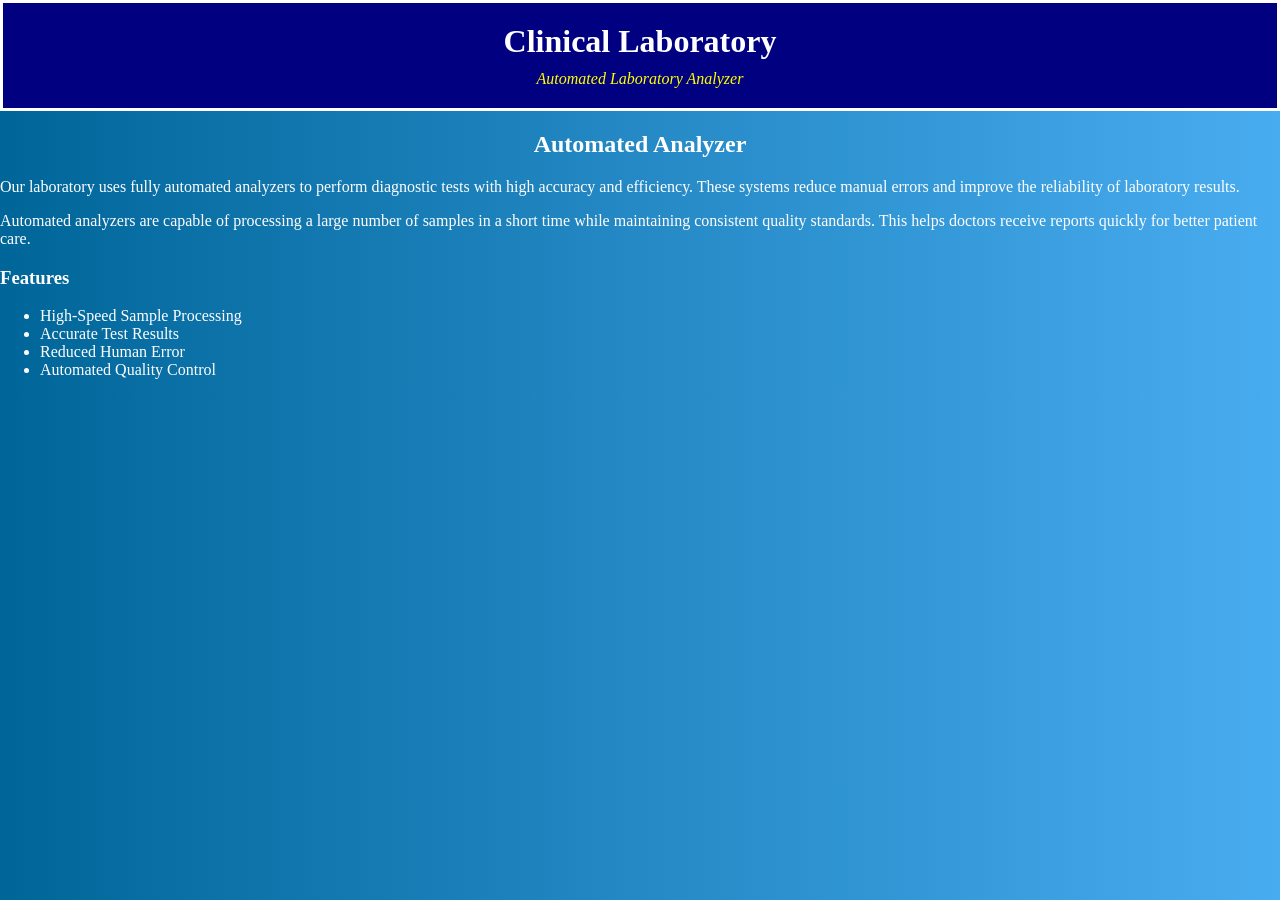
==== automated-analyzer.html @ b4551800 "Initial case study website" ====
<!DOCTYPE html>
<html lang="en">
<head>
    <meta charset="UTF-8">
    <meta name="viewport" content="width=device-width, initial-scale=1.0">
    <title>Automated Analyzer</title>
    <style>
         body
        {
             background: linear-gradient(to right,rgb(0, 102, 153), rgb(72, 172, 240));
            font-family: 'Times New Roman', Times, serif;
            color:white;
            margin:0%
        }
    </style>
    <link rel="stylesheet" href="style.css">
</head>
<body>
    <body>

<header style="background-color: navy; padding: 20px; border: 3px solid white; text-align: center;">
    <h1 style="color: white; margin: 0;">Clinical Laboratory</h1>

    <p style="color: yellow; text-align: center; margin: 10px 0 0;">
        <i>Automated Laboratory Analyzer</i>
    </p>
</header>

<section>
    <section>
    <h2 style="text-align: center;">Automated Analyzer</h2>
    <p>
        Our laboratory uses fully automated analyzers to perform diagnostic
        tests with high accuracy and efficiency. These systems reduce manual
        errors and improve the reliability of laboratory results.
    </p>
    <p>
        Automated analyzers are capable of processing a large number of
        samples in a short time while maintaining consistent quality standards.
        This helps doctors receive reports quickly for better patient care.
    </p>
    <h3>Features</h3>
    <ul>
        <li>High-Speed Sample Processing</li>
        <li>Accurate Test Results</li>
        <li>Reduced Human Error</li>
        <li>Automated Quality Control</li>
    </ul>
</section>
</body>
</html>
---- style.css ----
body
{
    font-family: 'Times New Roman', Times, serif;
    background: linear-gradient(to right, rgb(0, 102, 153), rgb(72, 172, 240));
    color: white;
    margin: 0;
}

h2, h3
{
    color: white;
}

footer
{
    text-align: center;
    background-color: navy;
    color: white;
    padding: 10px;
}
.sidebar
{
    width: 300px;
    margin: 30px auto;
    padding: 20px;
    border: 2px solid white;
    border-radius: 15px;
    box-shadow: 0 4px 12px rgba(0, 0, 0, 0.4);
    background-color: rgba(0, 0, 80, 0.3);
}

.sidebar h3
{
    text-align: center;
    margin-bottom: 10px;
}

.sidebar ul
{
    padding-left: 20px;
}

.sidebar li
{
    padding: 8px;
    margin-bottom: 5px;
}

.sidebar li:hover
{
    background-color: white;
    color: rgb(10, 61, 98);
    border-radius: 5px;
}
.service-card
{
    width: 180px;
    margin: 10px;
    padding: 20px;
    border: 2px solid white;
    border-radius: 10px;
    text-align: center;
    display: inline-block;
    background-color: rgba(0, 0, 80, 0.3);
    box-shadow: 0 4px 10px rgba(0, 0, 0, 0.4);
    transition: transform 0.3s;
}
.service-card:hover
{
    transform: translateY(-10px);
}
.gallery-item
{
    display: inline-block;
    margin: 20px;
    padding: 10px;
    border: 2px solid white;
    border-radius: 10px;
    text-align: center;
    overflow: hidden;
}

.gallery-item img
{
    width: 300px;
    height: 200px;
    object-fit: cover;
    transition: transform 0.3s;
}

.gallery-item img:hover
{
    transform: scale(1.1);
}
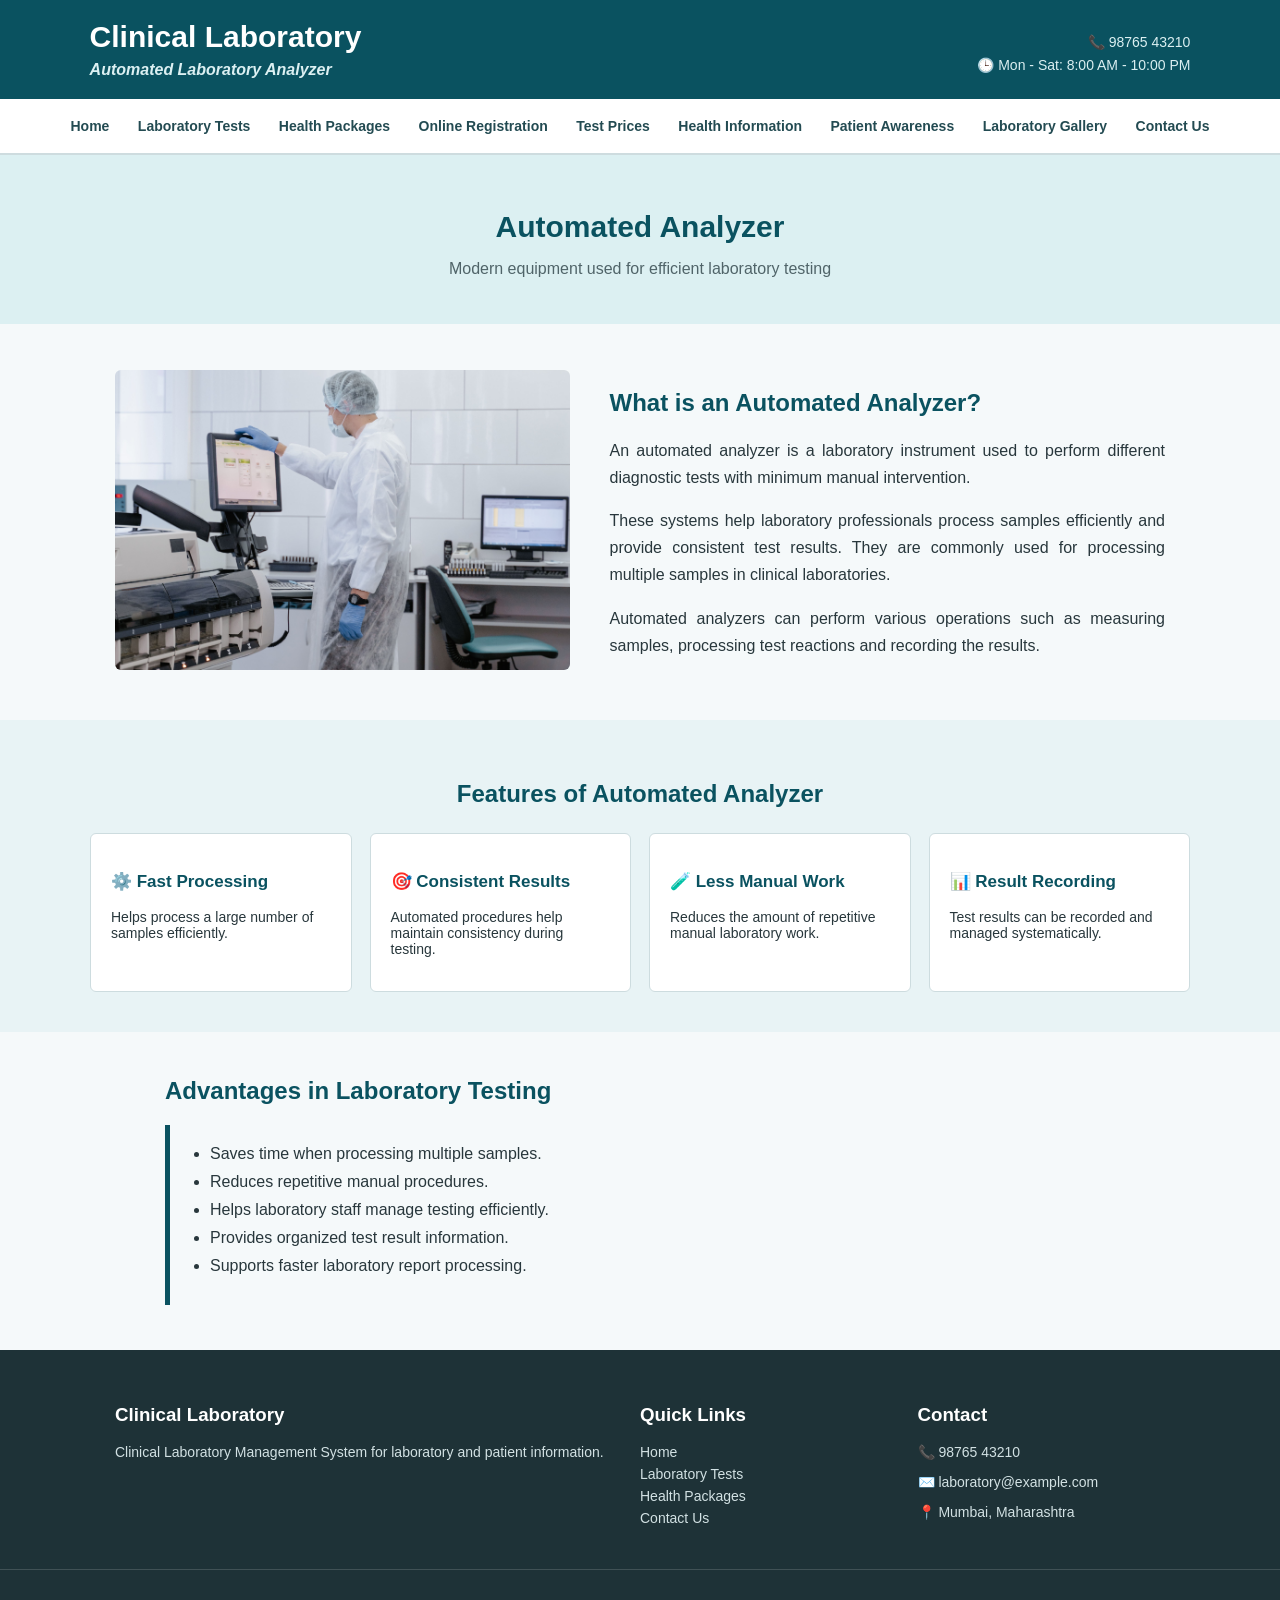
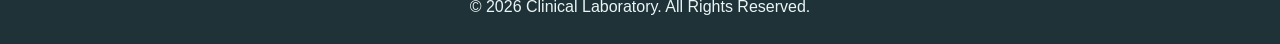
==== commit 39be054e: "Add patient form validation and beautify previous webpages" ====
--- a/automated-analyzer.html
+++ b/automated-analyzer.html
@@ -1,51 +1,286 @@
 <!DOCTYPE html>
 <html lang="en">
+
 <head>
     <meta charset="UTF-8">
     <meta name="viewport" content="width=device-width, initial-scale=1.0">
-    <title>Automated Analyzer</title>
-    <style>
-         body
-        {
-             background: linear-gradient(to right,rgb(0, 102, 153), rgb(72, 172, 240));
-            font-family: 'Times New Roman', Times, serif;
-            color:white;
-            margin:0%
-        }
-    </style>
+
+    <title>Automated Analyzer - Clinical Laboratory</title>
+
     <link rel="stylesheet" href="style.css">
+    <link rel="stylesheet" href="responsive.css">
 </head>
+
 <body>
-    <body>
-
-<header style="background-color: navy; padding: 20px; border: 3px solid white; text-align: center;">
-    <h1 style="color: white; margin: 0;">Clinical Laboratory</h1>
-
-    <p style="color: yellow; text-align: center; margin: 10px 0 0;">
-        <i>Automated Laboratory Analyzer</i>
-    </p>
-</header>
-
-<section>
-    <section>
-    <h2 style="text-align: center;">Automated Analyzer</h2>
-    <p>
-        Our laboratory uses fully automated analyzers to perform diagnostic
-        tests with high accuracy and efficiency. These systems reduce manual
-        errors and improve the reliability of laboratory results.
-    </p>
-    <p>
-        Automated analyzers are capable of processing a large number of
-        samples in a short time while maintaining consistent quality standards.
-        This helps doctors receive reports quickly for better patient care.
-    </p>
-    <h3>Features</h3>
-    <ul>
-        <li>High-Speed Sample Processing</li>
-        <li>Accurate Test Results</li>
-        <li>Reduced Human Error</li>
-        <li>Automated Quality Control</li>
-    </ul>
-</section>
+
+    <!-- Header -->
+
+    <header>
+
+        <div class="header-content">
+
+            <div>
+                <h1>Clinical Laboratory</h1>
+
+                <p>
+                    <i><strong>
+                        Automated Laboratory Analyzer
+                    </strong></i>
+                </p>
+            </div>
+
+            <div class="contact-info">
+                <p>📞 98765 43210</p>
+                <p>🕒 Mon - Sat: 8:00 AM - 10:00 PM</p>
+            </div>
+
+        </div>
+
+    </header>
+
+
+    <!-- Navigation -->
+
+    <nav>
+
+        <a href="index.html">Home</a>
+
+        <a href="laboratory-tests.html">
+            Laboratory Tests
+        </a>
+
+        <a href="health-package.html">
+            Health Packages
+        </a>
+
+        <a href="patient-registration.html">
+            Online Registration
+        </a>
+
+        <a href="test-price-table.html">
+            Test Prices
+        </a>
+
+        <a href="health-information.html">
+            Health Information
+        </a>
+
+        <a href="media.html">
+            Patient Awareness
+        </a>
+
+        <a href="gallary.html">
+            Laboratory Gallery
+        </a>
+
+        <a href="contact.html">
+            Contact Us
+        </a>
+
+    </nav>
+
+
+    <!-- Page Heading -->
+
+    <section class="page-heading">
+
+        <h2>Automated Analyzer</h2>
+
+        <p>
+            Modern equipment used for efficient laboratory testing
+        </p>
+
+    </section>
+
+
+    <!-- Main Content -->
+
+    <section class="analyzer-section">
+
+        <div class="analyzer-image">
+
+            <img src="analyzer.jpg"
+                 alt="Automated Laboratory Analyzer">
+
+        </div>
+
+
+        <div class="analyzer-content">
+
+            <h2>What is an Automated Analyzer?</h2>
+
+            <p>
+                An automated analyzer is a laboratory instrument used
+                to perform different diagnostic tests with minimum
+                manual intervention.
+            </p>
+
+            <p>
+                These systems help laboratory professionals process
+                samples efficiently and provide consistent test
+                results. They are commonly used for processing
+                multiple samples in clinical laboratories.
+            </p>
+
+            <p>
+                Automated analyzers can perform various operations
+                such as measuring samples, processing test reactions
+                and recording the results.
+            </p>
+
+        </div>
+
+    </section>
+
+
+    <!-- Features -->
+
+    <section class="analyzer-features">
+
+        <h2>Features of Automated Analyzer</h2>
+
+        <div class="feature-list">
+
+            <div>
+                <h3>⚙️ Fast Processing</h3>
+
+                <p>
+                    Helps process a large number of samples
+                    efficiently.
+                </p>
+            </div>
+
+
+            <div>
+                <h3>🎯 Consistent Results</h3>
+
+                <p>
+                    Automated procedures help maintain
+                    consistency during testing.
+                </p>
+            </div>
+
+
+            <div>
+                <h3>🧪 Less Manual Work</h3>
+
+                <p>
+                    Reduces the amount of repetitive manual
+                    laboratory work.
+                </p>
+            </div>
+
+
+            <div>
+                <h3>📊 Result Recording</h3>
+
+                <p>
+                    Test results can be recorded and managed
+                    systematically.
+                </p>
+            </div>
+
+        </div>
+
+    </section>
+
+
+    <!-- Advantages -->
+
+    <section class="analyzer-info">
+
+        <h2>Advantages in Laboratory Testing</h2>
+
+        <ul>
+
+            <li>
+                Saves time when processing multiple samples.
+            </li>
+
+            <li>
+                Reduces repetitive manual procedures.
+            </li>
+
+            <li>
+                Helps laboratory staff manage testing efficiently.
+            </li>
+
+            <li>
+                Provides organized test result information.
+            </li>
+
+            <li>
+                Supports faster laboratory report processing.
+            </li>
+
+        </ul>
+
+    </section>
+
+
+    <!-- Footer -->
+
+    <footer>
+
+        <div class="footer-content">
+
+            <div>
+                <h3>Clinical Laboratory</h3>
+
+                <p>
+                    Clinical Laboratory Management System
+                    for laboratory and patient information.
+                </p>
+            </div>
+
+
+            <div>
+
+                <h3>Quick Links</h3>
+
+                <a href="index.html">Home</a>
+
+                <a href="laboratory-tests.html">
+                    Laboratory Tests
+                </a>
+
+                <a href="health-package.html">
+                    Health Packages
+                </a>
+
+                <a href="contact.html">
+                    Contact Us
+                </a>
+
+            </div>
+
+
+            <div>
+
+                <h3>Contact</h3>
+
+                <p>📞 98765 43210</p>
+
+                <p>✉️ laboratory@example.com</p>
+
+                <p>📍 Mumbai, Maharashtra</p>
+
+            </div>
+
+        </div>
+
+
+        <div class="copyright">
+
+            <p>
+                © 2026 Clinical Laboratory.
+                All Rights Reserved.
+            </p>
+
+        </div>
+
+    </footer>
+
 </body>
+
 </html>
--- a/style.css
+++ b/style.css
@@ -1,94 +1,466 @@
-body
-{
-    font-family: 'Times New Roman', Times, serif;
-    background: linear-gradient(to right, rgb(0, 102, 153), rgb(72, 172, 240));
-    color: white;
+/* General */
+
+* {
+    box-sizing: border-box;
+}
+
+body {
     margin: 0;
-}
-
-h2, h3
-{
-    color: white;
-}
-
-footer
-{
-    text-align: center;
-    background-color: navy;
-    color: white;
-    padding: 10px;
-}
-.sidebar
-{
-    width: 300px;
-    margin: 30px auto;
+    font-family: Arial, Helvetica, sans-serif;
+    background-color: rgba(245, 249, 250, 1);
+    color: rgba(40, 55, 60, 1);
+}
+
+
+/* Header */
+
+header {
+    background-color: rgba(10, 82, 96, 1);
+    color: rgba(255, 255, 255, 1);
+    padding: 20px 7%;
+}
+
+.header-content {
+    max-width: 1200px;
+    margin: auto;
+    display: flex;
+    justify-content: space-between;
+    align-items: center;
+}
+
+header h1 {
+    margin: 0;
+    font-size: 30px;
+}
+
+header p {
+    margin: 7px 0 0;
+    color: rgba(220, 240, 242, 1);
+}
+
+.contact-info {
+    text-align: right;
+    font-size: 14px;
+}
+
+
+/* Navigation */
+
+nav {
+    background-color: rgba(255, 255, 255, 1);
+    text-align: center;
+    padding: 8px;
+    border-bottom: 2px solid rgba(10, 82, 96, 0.2);
+}
+
+nav a {
+    display: inline-block;
+    color: rgba(35, 75, 82, 1);
+    text-decoration: none;
+    font-weight: bold;
+    padding: 9px 10px;
+    margin: 2px;
+    font-size: 14px;
+}
+
+nav a:hover {
+    background-color: rgba(10, 82, 96, 1);
+    color: rgba(255, 255, 255, 1);
+    border-radius: 4px;
+}
+
+
+/* Welcome */
+
+.welcome {
+    max-width: 1200px;
+    margin: 35px auto;
+    padding: 40px;
+    background-color: rgba(220, 240, 242, 1);
+    display: flex;
+    justify-content: space-between;
+    align-items: center;
+    gap: 40px;
+}
+
+.welcome-text {
+    max-width: 650px;
+}
+
+.welcome-small {
+    color: rgba(10, 82, 96, 1);
+    font-weight: bold;
+    font-size: 13px;
+}
+
+.welcome h2 {
+    font-size: 38px;
+    color: rgba(20, 65, 73, 1);
+    margin: 10px 0 15px;
+}
+
+.welcome-text p {
+    line-height: 1.7;
+}
+
+.button {
+    display: inline-block;
+    background-color: rgba(10, 82, 96, 1);
+    color: rgba(255, 255, 255, 1);
+    text-decoration: none;
+    padding: 11px 20px;
+    margin-top: 10px;
+    border-radius: 4px;
+}
+
+.button:hover {
+    background-color: rgba(7, 60, 70, 1);
+}
+
+.welcome-image img {
+    width: 350px;
+    height: 230px;
+    object-fit: cover;
+    border-radius: 6px;
+}
+
+
+/* About */
+
+.about-section {
+    max-width: 1100px;
+    margin: 50px auto;
+    padding: 0 25px;
+}
+
+.about-section h2,
+.services-section h2,
+.process-section h2,
+.quick-section h2 {
+    text-align: center;
+    color: rgba(20, 65, 73, 1);
+    font-size: 28px;
+    margin-bottom: 20px;
+}
+
+.about-section p {
+    text-align: justify;
+    line-height: 1.7;
+}
+
+
+/* Services */
+
+.services-section {
+    background-color: rgba(232, 243, 245, 1);
+    padding: 45px 7%;
+}
+
+.section-intro {
+    text-align: center;
+    margin-bottom: 30px;
+}
+
+.services {
+    max-width: 1100px;
+    margin: auto;
+    display: grid;
+    grid-template-columns: repeat(4, 1fr);
+    gap: 18px;
+}
+
+.service-card {
+    background-color: rgba(255, 255, 255, 1);
+    border: 1px solid rgba(200, 220, 223, 1);
     padding: 20px;
-    border: 2px solid white;
-    border-radius: 15px;
-    box-shadow: 0 4px 12px rgba(0, 0, 0, 0.4);
-    background-color: rgba(0, 0, 80, 0.3);
-}
-
-.sidebar h3
-{
-    text-align: center;
+    border-radius: 6px;
+}
+
+.service-card h3 {
+    color: rgba(10, 82, 96, 1);
+    font-size: 17px;
+}
+
+.service-card p {
+    font-size: 14px;
+    line-height: 1.5;
+}
+
+.service-card a {
+    color: rgba(10, 82, 96, 1);
+    font-weight: bold;
+    text-decoration: none;
+    font-size: 13px;
+}
+
+
+/* Process */
+
+.process-section {
+    max-width: 1100px;
+    margin: 50px auto;
+    padding: 0 25px;
+}
+
+.process {
+    display: grid;
+    grid-template-columns: repeat(4, 1fr);
+    gap: 20px;
+}
+
+.process div {
+    text-align: center;
+    padding: 20px;
+    border: 1px solid rgba(205, 220, 223, 1);
+    background-color: rgba(255, 255, 255, 1);
+    border-radius: 6px;
+}
+
+.process span {
+    display: inline-block;
+    background-color: rgba(10, 82, 96, 1);
+    color: rgba(255, 255, 255, 1);
+    width: 35px;
+    height: 35px;
+    line-height: 35px;
+    border-radius: 50%;
+    font-weight: bold;
+}
+
+.process h3 {
+    font-size: 17px;
+    color: rgba(25, 70, 78, 1);
+}
+
+
+/* Working Hours / Why Us */
+
+.information {
+    max-width: 1100px;
+    margin: 50px auto;
+    padding: 0 25px;
+    display: grid;
+    grid-template-columns: 1fr 1fr;
+    gap: 25px;
+}
+
+.working-hours,
+.why-us {
+    padding: 25px;
+    background-color: rgba(220, 240, 242, 1);
+    border-left: 5px solid rgba(10, 82, 96, 1);
+}
+
+.information h2 {
+    color: rgba(10, 82, 96, 1);
+    margin-top: 0;
+}
+
+.why-us ul {
+    padding-left: 20px;
+}
+
+.why-us li {
     margin-bottom: 10px;
 }
 
-.sidebar ul
-{
-    padding-left: 20px;
-}
-
-.sidebar li
-{
-    padding: 8px;
+
+/* Quick Links */
+
+.quick-section {
+    background-color: rgba(255, 255, 255, 1);
+    padding: 40px 7%;
+}
+
+.quick-links {
+    max-width: 1100px;
+    margin: auto;
+    display: grid;
+    grid-template-columns: repeat(4, 1fr);
+    gap: 15px;
+}
+
+.quick-links a {
+    text-decoration: none;
+    color: rgba(40, 65, 70, 1);
+    background-color: rgba(242, 248, 249, 1);
+    padding: 18px;
+    border: 1px solid rgba(205, 220, 223, 1);
+    border-radius: 5px;
+}
+
+.quick-links a:hover {
+    border-color: rgba(10, 82, 96, 1);
+}
+
+
+/* Footer */
+
+footer {
+    background-color: rgba(30, 50, 55, 1);
+    color: rgba(235, 245, 246, 1);
+    margin-top: 40px;
+}
+
+.footer-content {
+    max-width: 1100px;
+    margin: auto;
+    padding: 35px 25px;
+    display: grid;
+    grid-template-columns: 2fr 1fr 1fr;
+    gap: 30px;
+}
+
+.footer-content h3 {
+    color: rgba(255, 255, 255, 1);
+}
+
+.footer-content p,
+.footer-content a {
+    font-size: 14px;
+    color: rgba(210, 225, 227, 1);
+}
+
+.footer-content a {
+    display: block;
+    text-decoration: none;
+    margin-bottom: 6px;
+}
+
+.copyright {
+    text-align: center;
+    padding: 12px;
+    border-top: 1px solid rgba(255, 255, 255, 0.15);
+}
+
+/* Automated Analyzer Page */
+
+.page-heading {
+    text-align: center;
+    background-color: rgba(220, 240, 242, 1);
+    padding: 30px;
+}
+
+.page-heading h2 {
+    color: rgba(10, 82, 96, 1);
+    font-size: 30px;
     margin-bottom: 5px;
 }
 
-.sidebar li:hover
-{
-    background-color: white;
-    color: rgb(10, 61, 98);
-    border-radius: 5px;
-}
-.service-card
-{
-    width: 180px;
-    margin: 10px;
+.page-heading p {
+    color: rgba(80, 100, 105, 1);
+}
+
+
+/* Analyzer Introduction */
+
+.analyzer-section {
+    max-width: 1100px;
+    margin: 45px auto;
+    padding: 0 25px;
+
+    display: flex;
+    align-items: center;
+    gap: 40px;
+}
+
+.analyzer-image {
+    width: 45%;
+}
+
+.analyzer-image img {
+    width: 100%;
+    height: 300px;
+    object-fit: cover;
+    border-radius: 6px;
+}
+
+.analyzer-content {
+    width: 55%;
+}
+
+.analyzer-content h2,
+.analyzer-features h2,
+.analyzer-info h2 {
+    color: rgba(10, 82, 96, 1);
+}
+
+.analyzer-content p {
+    line-height: 1.7;
+    text-align: justify;
+}
+
+
+/* Features */
+
+.analyzer-features {
+    background-color: rgba(232, 243, 245, 1);
+    padding: 40px 7%;
+}
+
+.analyzer-features h2 {
+    text-align: center;
+    margin-bottom: 25px;
+}
+
+.feature-list {
+    max-width: 1100px;
+    margin: auto;
+
+    display: grid;
+    grid-template-columns: repeat(4, 1fr);
+    gap: 18px;
+}
+
+.feature-list div {
+    background-color: rgba(255, 255, 255, 1);
+    border: 1px solid rgba(205, 220, 223, 1);
     padding: 20px;
-    border: 2px solid white;
-    border-radius: 10px;
-    text-align: center;
-    display: inline-block;
-    background-color: rgba(0, 0, 80, 0.3);
-    box-shadow: 0 4px 10px rgba(0, 0, 0, 0.4);
-    transition: transform 0.3s;
-}
-.service-card:hover
-{
-    transform: translateY(-10px);
-}
-.gallery-item
-{
-    display: inline-block;
-    margin: 20px;
-    padding: 10px;
-    border: 2px solid white;
-    border-radius: 10px;
-    text-align: center;
-    overflow: hidden;
-}
-
-.gallery-item img
-{
-    width: 300px;
-    height: 200px;
-    object-fit: cover;
-    transition: transform 0.3s;
-}
-
-.gallery-item img:hover
-{
-    transform: scale(1.1);
+    border-radius: 6px;
+}
+
+.feature-list h3 {
+    color: rgba(10, 82, 96, 1);
+    font-size: 17px;
+}
+
+.feature-list p {
+    font-size: 14px;
+}
+
+
+/* Advantages */
+
+.analyzer-info {
+    max-width: 1000px;
+    margin: 45px auto;
+    padding: 0 25px;
+}
+
+.analyzer-info ul {
+    background-color: rgba(245, 249, 250, 1);
+    border-left: 5px solid rgba(10, 82, 96, 1);
+    padding: 20px 40px;
+}
+
+.analyzer-info li {
+    margin-bottom: 10px;
+}
+
+/* Patient Instructions */
+
+.patient-instructions {
+    max-width: 1000px;
+    margin: 40px auto;
+    padding: 25px;
+    background-color: rgba(232, 243, 245, 1);
+    border-left: 5px solid rgba(10, 82, 96, 1);
+}
+
+.patient-instructions h2 {
+    color: rgba(10, 82, 96, 1);
+}
+
+.patient-instructions p {
+    line-height: 1.7;
 }
--- a/responsive.css
+++ b/responsive.css
@@ -0,0 +1,41 @@
+@media screen and (max-width: 768px)
+{
+    nav
+    {
+        display: flex;
+        flex-direction: column;
+        align-items: center;
+    }
+
+    nav a
+    {
+        width: 90%;
+        text-align: center;
+    }
+
+    .main-layout
+    {
+        flex-direction: column;
+    }
+
+    .content,
+    .sidebar
+    {
+        width: 100%;
+        box-sizing: border-box;
+    }
+
+    table
+    {
+        width: 100%;
+        font-size: 12px;
+    }
+
+    img,
+    video,
+    iframe
+    {
+        max-width: 100%;
+        height: auto;
+    }
+}
